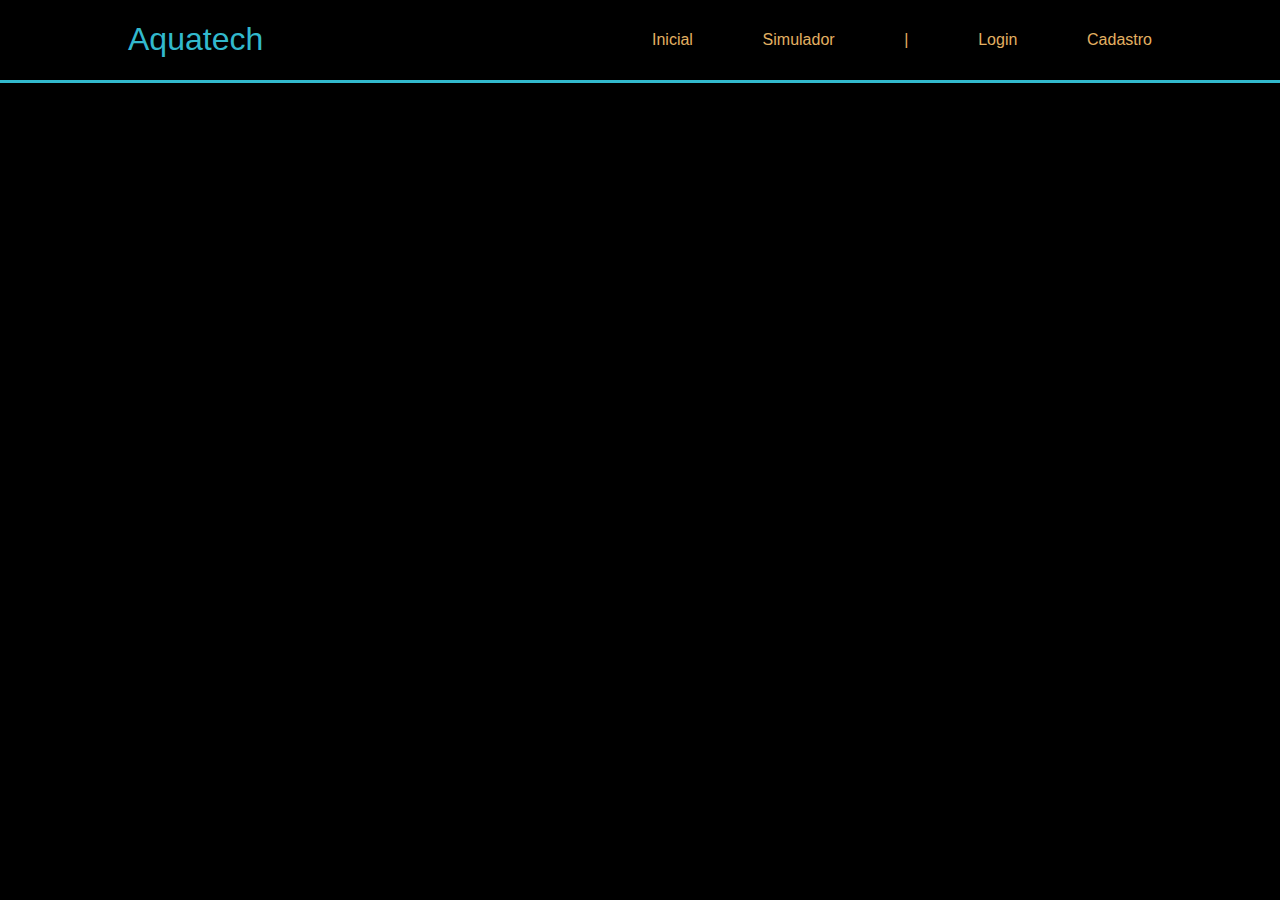
==== index.html @ d8d8db26 "Atividade do dia 04/04 de CSS, site institucional." ====
<!DOCTYPE html>
<html lang="en">

<head>
    <meta charset="UTF-8">
    <meta name="viewport" content="width=device-width, initial-scale=1.0">
    <title>Aquatech</title>
    <link rel="stylesheet" href="style.css">
</head>

<body>
    <div class="header">
        <div class="container">
            <h1 class="titulo">Aquatech</h1>
            <ul class="navbar">
            <li >Inicial</li>
            <li>Simulador</li>
            <li>|</li>
            <li>Login</li>
            <li>Cadastro</li></ul>
        </div>
    </div>
</body>

</html>
---- style.css ----
body {
    margin: 0;
    padding: 0;
    font-family: Verdana, Geneva, Tahoma, sans-serif;
    background-color: black;
}

.titulo {
    color: #32b9cd;
    width: fit-content;
    font-weight: 500;
}

.navbar {
width: 500px;
color: #e3b062;
list-style: none;
display: flex ;
justify-content: space-between ;
align-items: center;
}

.header {
border-bottom: 3px solid #32b9cd;
}

.container {
width: 80%;
margin: auto;
display: flex;
}

.header .container {
justify-content: space-between;
}
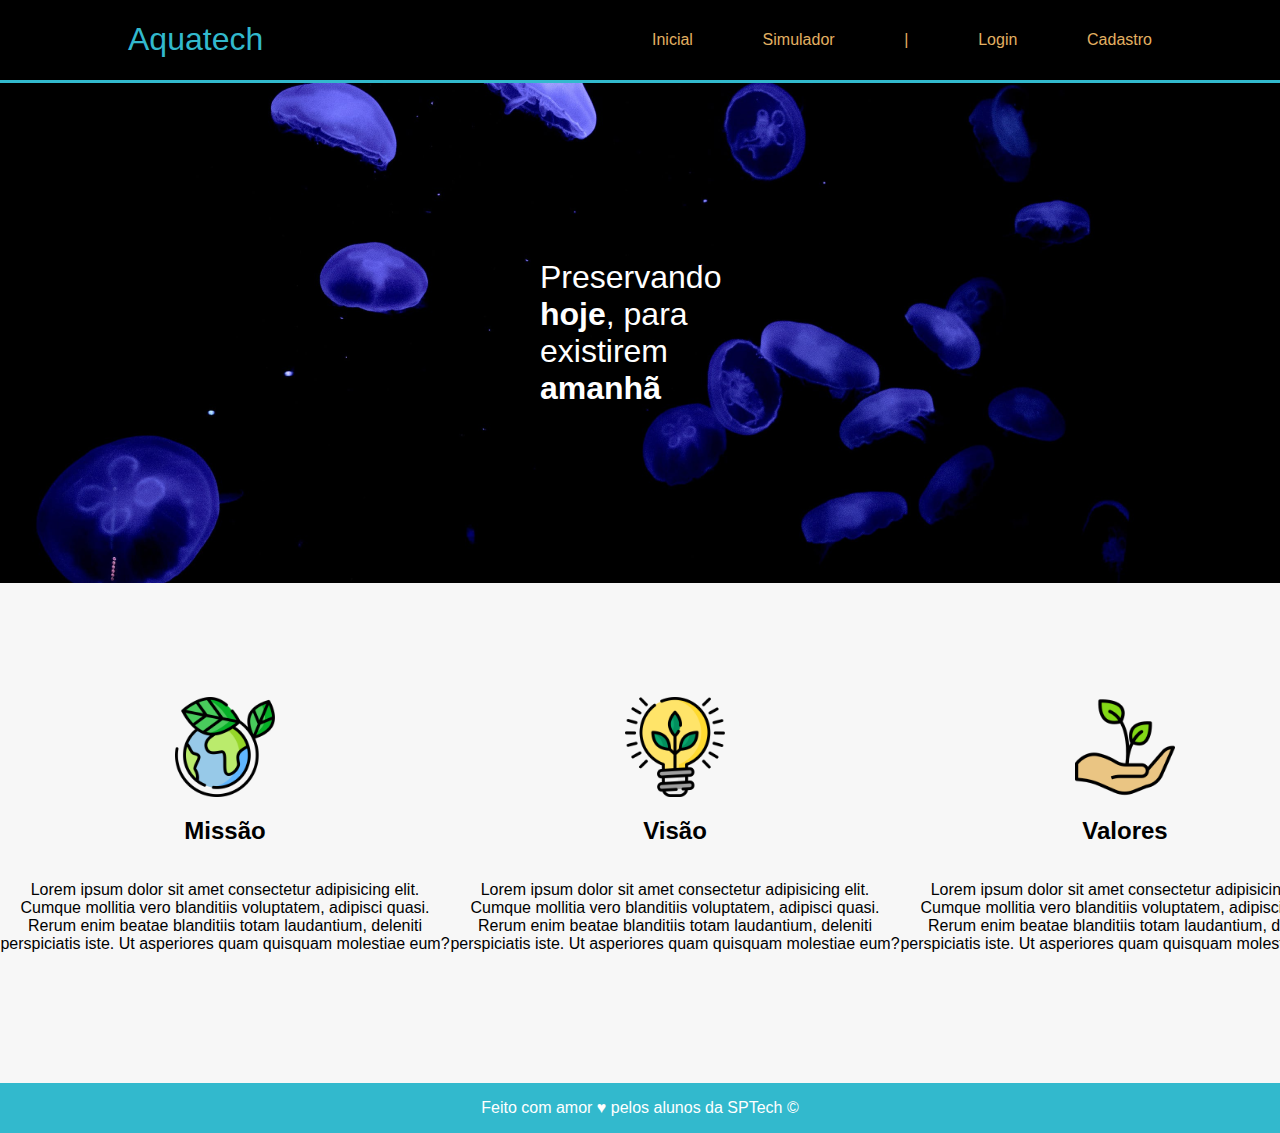
==== commit e8e4a205: "Página de cadastro e login em CSS e JavaScript" ====
--- a/index.html
+++ b/index.html
@@ -5,21 +5,70 @@
     <meta charset="UTF-8">
     <meta name="viewport" content="width=device-width, initial-scale=1.0">
     <title>Aquatech</title>
-    <link rel="stylesheet" href="style.css">
+    <link rel="stylesheet" href="style0404.css">
 </head>
 
 <body>
+    <!-- Header -->
     <div class="header">
         <div class="container">
             <h1 class="titulo">Aquatech</h1>
             <ul class="navbar">
-            <li >Inicial</li>
-            <li>Simulador</li>
-            <li>|</li>
-            <li>Login</li>
-            <li>Cadastro</li></ul>
+                <a href="./index.html">
+                <li>Inicial</li>
+                </a>
+                <li>Simulador</li>
+                <li>|</li>
+                <a href="login.html">
+                <li>Login</li>
+                </a>
+                <a href="./cadastro.html">
+                <li>Cadastro</li>
+                </a>
+            </ul>
+        </div>
+    </div>
+
+    <!-- Banner -->
+    <div class="banner">
+        <div class="container">
+            <p>Preservando <b>hoje</b>, para existirem <b>amanhã</b></p>
+        </div>
+    </div>
+
+    <!-- Social   -->
+
+    <div class="social">
+        <div class="container">
+            <div class="box">
+                <img src="./Assets/imagens/planet-earth_color.png" alt="">
+                <h2>Missão</h2>
+                <p>Lorem ipsum dolor sit amet consectetur adipisicing elit. Cumque mollitia vero blanditiis voluptatem,
+                    adipisci quasi. Rerum enim beatae blanditiis totam laudantium, deleniti perspiciatis iste. Ut
+                    asperiores quam quisquam molestiae eum?</p>
+            </div>
+            <div class="box">
+                <img src="./Assets/imagens/lightbulb_color.png" alt="">
+                <h2>Visão</h2>
+                <p>Lorem ipsum dolor sit amet consectetur adipisicing elit. Cumque mollitia vero blanditiis voluptatem,
+                    adipisci quasi. Rerum enim beatae blanditiis totam laudantium, deleniti perspiciatis iste. Ut
+                    asperiores quam quisquam molestiae eum?</p>
+            </div>
+            <div class="box">
+                <img src="./Assets/imagens/growth_color.png" alt="">
+                <h2>Valores</h2>
+                <p>Lorem ipsum dolor sit amet consectetur adipisicing elit. Cumque mollitia vero blanditiis voluptatem,
+                    adipisci quasi. Rerum enim beatae blanditiis totam laudantium, deleniti perspiciatis iste. Ut
+                    asperiores quam quisquam molestiae eum?</p>
+            </div>
         </div>
     </div>
 </body>
+<!-- Footer -->
+<div class="footer ">
+    <div class="container">
+        <p>Feito com amor &hearts; pelos alunos da SPTech &copy;</p>
+    </div>
+</div>
 
 </html>--- a/style0404.css
+++ b/style0404.css
@@ -0,0 +1,91 @@
+body {
+    margin: 0;
+    padding: 0;
+    font-family: Verdana, Geneva, Tahoma, sans-serif;
+    background-color: black;
+}
+
+.titulo {
+    color: #32b9cd;
+    width: fit-content;
+    font-weight: 500;
+}
+
+.navbar {
+width: 500px;
+color: #e3b062;
+list-style: none;
+display: flex ;
+justify-content: space-between ;
+align-items: center;
+}
+
+.navbar a{
+    color: #e3b062;
+    text-decoration: none;
+}
+
+.navbar a:hover {
+    color: #32b9cd;
+}
+
+.header {
+border-bottom: 3px solid #32b9cd;
+}
+
+.container {
+width: 80%;
+margin: auto;
+display: flex;
+}
+
+.header .container {
+justify-content: space-between;
+}
+.banner {
+    background-image: url("./Assets/imagens/bg-jelly-fish-para_outras_pags.png");
+    height: 500px;
+    color: white;
+}
+.banner .container {
+    justify-content: center;
+    align-items: center;
+    height: 100%;
+}
+.banner .container p{
+    font-size: 32px;
+    width: 200px;
+}
+/* Social */
+.social {
+background-color: #f7f7f7;
+height: 500px;
+}
+.social .container {
+    align-items: center;
+    height: 100%;
+    width: 100%;
+    justify-content: space-around;
+}
+.social .container .box {
+    display: flex;
+    flex-direction: column;
+    align-items: center;
+    text-align: center;
+}
+.social .container .box img{
+    width: 100px;
+}
+.social .container .box p {
+    width: 450px;
+}
+/* Footer */
+
+.footer {
+    background-color: #32b9cd;
+    color: white;
+}
+.footer .container {
+    justify-content: center;
+    text-align: center;
+}